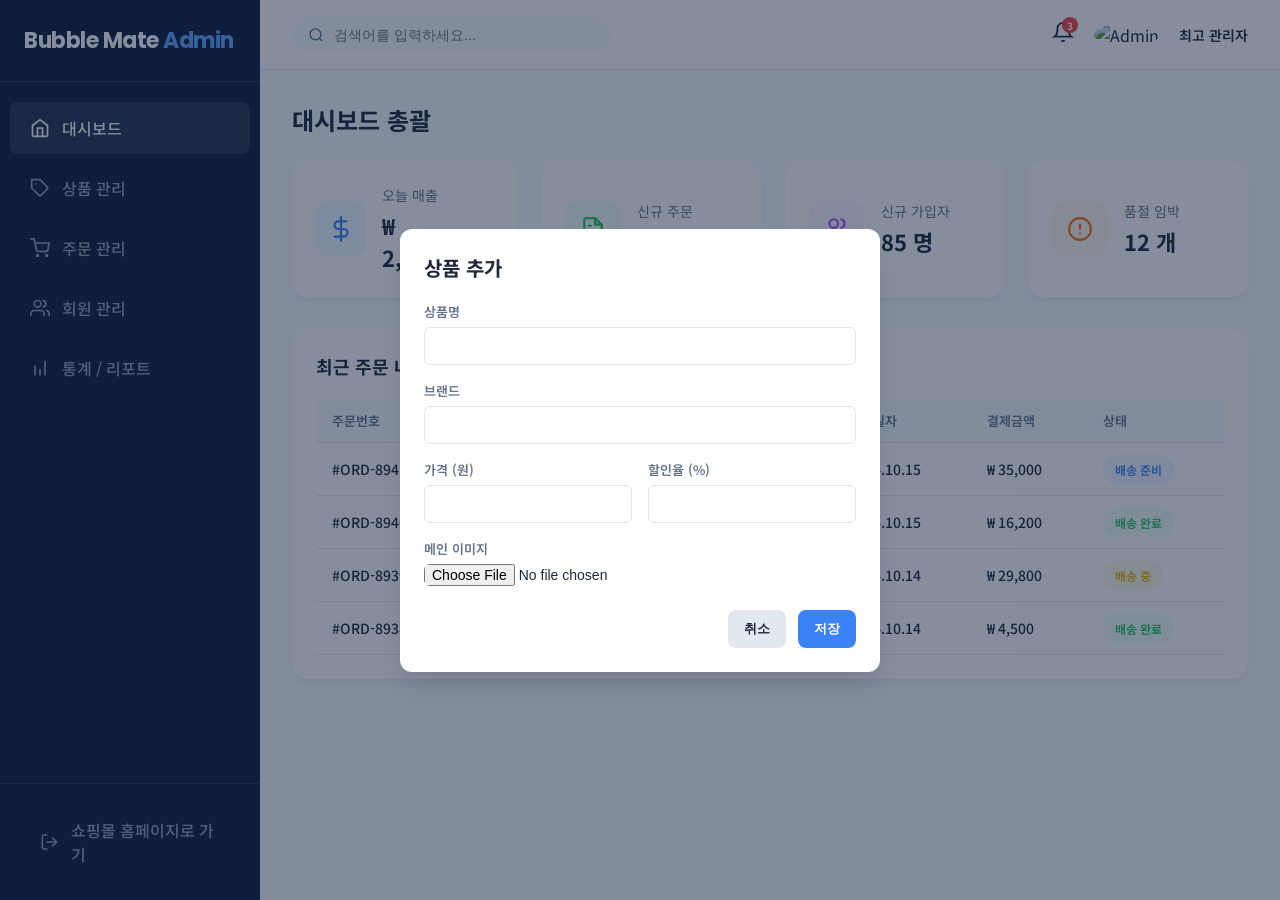
==== admin.html @ e11d8834 "feat: Implement image file upload in admin page" ====
<!-- admin.html -->
<!DOCTYPE html>
<html lang="ko">
<head>
  <meta charset="UTF-8">
  <meta name="viewport" content="width=device-width, initial-scale=1.0">
  <title>Bubble Mate - 관리자 대시보드</title>
  <link rel="preconnect" href="https://fonts.googleapis.com">
  <link href="https://fonts.googleapis.com/css2?family=Noto+Sans+KR:wght@400;500;700&family=Poppins:wght@500;600;700&display=swap" rel="stylesheet">
  <link rel="stylesheet" href="admin.css">
</head>
<body>
  <div class="admin-container">
    <!-- 사이드바 -->
    <aside class="sidebar">
      <div class="sidebar-header">
        <h2>Bubble Mate <span>Admin</span></h2>
      </div>
      <nav class="sidebar-nav">
        <a href="#" class="nav-item active">
          <svg viewBox="0 0 24 24"><path d="M3 9l9-7 9 7v11a2 2 0 0 1-2 2H5a2 2 0 0 1-2-2z"/><polyline points="9 22 9 12 15 12 15 22"/></svg>
          대시보드
        </a>
        <a href="#" class="nav-item">
          <svg viewBox="0 0 24 24"><path d="M20.59 13.41l-7.17 7.17a2 2 0 0 1-2.83 0L2 12V2h10l8.59 8.59a2 2 0 0 1 0 2.82z"/><line x1="7" y1="7" x2="7.01" y2="7"/></svg>
          상품 관리
        </a>
        <a href="#" class="nav-item">
          <svg viewBox="0 0 24 24"><circle cx="9" cy="21" r="1"/><circle cx="20" cy="21" r="1"/><path d="M1 1h4l2.68 13.39a2 2 0 0 0 2 1.61h9.72a2 2 0 0 0 2-1.61L23 6H6"/></svg>
          주문 관리
        </a>
        <a href="#" class="nav-item">
          <svg viewBox="0 0 24 24"><path d="M17 21v-2a4 4 0 0 0-4-4H5a4 4 0 0 0-4 4v2"/><circle cx="9" cy="7" r="4"/><path d="M23 21v-2a4 4 0 0 0-3-3.87"/><path d="M16 3.13a4 4 0 0 1 0 7.75"/></svg>
          회원 관리
        </a>
        <a href="#" class="nav-item">
          <svg viewBox="0 0 24 24"><path d="M12 20v-6M6 20V10M18 20V4"/></svg>
          통계 / 리포트
        </a>
      </nav>
      <div class="sidebar-footer">
        <a href="index.html" class="nav-item">
          <svg viewBox="0 0 24 24"><path d="M9 21H5a2 2 0 0 1-2-2V5a2 2 0 0 1 2-2h4"/><polyline points="16 17 21 12 16 7"/><line x1="21" y1="12" x2="9" y2="12"/></svg>
          쇼핑몰 홈페이지로 가기
        </a>
      </div>
    </aside>

    <!-- 메인 컨텐츠 -->
    <main class="main-content">
      <header class="top-header">
        <div class="header-search">
          <svg viewBox="0 0 24 24"><circle cx="11" cy="11" r="8"/><line x1="21" y1="21" x2="16.65" y2="16.65"/></svg>
          <input type="text" placeholder="검색어를 입력하세요...">
        </div>
        <div class="header-profile">
          <div class="notify">
            <svg viewBox="0 0 24 24"><path d="M18 8A6 6 0 0 0 6 8c0 7-3 9-3 9h18s-3-2-3-9"/><path d="M13.73 21a2 2 0 0 1-3.46 0"/></svg>
            <span class="badge">3</span>
          </div>
          <div class="avatar">
            <img src="https://i.pravatar.cc/100?img=11" alt="Admin">
          </div>
          <span class="admin-name">최고 관리자</span>
        </div>
      </header>

      <div class="dashboard-content">
        <h1 class="page-title">대시보드 총괄</h1>
        
        <div class="stat-cards">
          <div class="stat-card">
            <div class="stat-icon blue">
              <svg viewBox="0 0 24 24"><line x1="12" y1="1" x2="12" y2="23"/><path d="M17 5H9.5a3.5 3.5 0 0 0 0 7h5a3.5 3.5 0 0 1 0 7H6"/></svg>
            </div>
            <div class="stat-info">
              <p>오늘 매출</p>
              <h3>₩ 2,450,000</h3>
            </div>
          </div>
          <div class="stat-card">
            <div class="stat-icon green">
              <svg viewBox="0 0 24 24"><path d="M14 2H6a2 2 0 0 0-2 2v16a2 2 0 0 0 2 2h12a2 2 0 0 0 2-2V8z"/><polyline points="14 2 14 8 20 8"/><line x1="16" y1="13" x2="8" y2="13"/><line x1="16" y1="17" x2="8" y2="17"/><polyline points="10 9 9 9 8 9"/></svg>
            </div>
            <div class="stat-info">
              <p>신규 주문</p>
              <h3>124 건</h3>
            </div>
          </div>
          <div class="stat-card">
            <div class="stat-icon purple">
              <svg viewBox="0 0 24 24"><path d="M17 21v-2a4 4 0 0 0-4-4H5a4 4 0 0 0-4 4v2"/><circle cx="9" cy="7" r="4"/><path d="M23 21v-2a4 4 0 0 0-3-3.87"/><path d="M16 3.13a4 4 0 0 1 0 7.75"/></svg>
            </div>
            <div class="stat-info">
              <p>신규 가입자</p>
              <h3>85 명</h3>
            </div>
          </div>
          <div class="stat-card">
            <div class="stat-icon orange">
              <svg viewBox="0 0 24 24"><circle cx="12" cy="12" r="10"/><line x1="12" y1="8" x2="12" y2="12"/><line x1="12" y1="16" x2="12.01" y2="16"/></svg>
            </div>
            <div class="stat-info">
              <p>품절 임박</p>
              <h3>12 개</h3>
            </div>
          </div>
        </div>

        <div class="recent-orders">
          <h2>최근 주문 내역</h2>
          <div class="table-wrap">
            <table class="admin-table">
              <thead>
                <tr>
                  <th>주문번호</th>
                  <th>고객명</th>
                  <th>상품명</th>
                  <th>주문일자</th>
                  <th>결제금액</th>
                  <th>상태</th>
                </tr>
              </thead>
              <tbody>
                <tr>
                  <td>#ORD-8941</td>
                  <td>김철수</td>
                  <td>노터치 버그클리너 외 2건</td>
                  <td>2024.10.15</td>
                  <td>₩ 35,000</td>
                  <td><span class="status st-ready">배송 준비</span></td>
                </tr>
                <tr>
                  <td>#ORD-8940</td>
                  <td>이영희</td>
                  <td>퍼펙트 실내클리너 1+1</td>
                  <td>2024.10.15</td>
                  <td>₩ 16,200</td>
                  <td><span class="status st-done">배송 완료</span></td>
                </tr>
                <tr>
                  <td>#ORD-8939</td>
                  <td>박민수</td>
                  <td>버킷+ 완벽발수 Tige왁스 세트</td>
                  <td>2024.10.14</td>
                  <td>₩ 29,800</td>
                  <td><span class="status st-ing">배송 중</span></td>
                </tr>
                <tr>
                  <td>#ORD-8938</td>
                  <td>정수아</td>
                  <td>세차타월 (S) 30장 SET</td>
                  <td>2024.10.14</td>
                  <td>₩ 4,500</td>
                  <td><span class="status st-done">배송 완료</span></td>
                </tr>
              </tbody>
            </table>
          </div>
        </div>
        </div>
      </div> <!-- end dashboard-content -->

      <!-- 상품 관리 콘텐츠 (기본 숨김) -->
      <div class="product-management-content" id="productManagementContent" hidden>
        <div style="display:flex; justify-content:space-between; align-items:center; margin-bottom: 24px;">
          <h1 class="page-title" style="margin:0;">상품 관리</h1>
          <button class="btn-primary" id="addBtn">새 상품 추가</button>
        </div>
        
        <div class="table-wrap">
          <table class="admin-table" id="productTable">
            <thead>
              <tr>
                <th>이미지</th>
                <th>상품명</th>
                <th>브랜드</th>
                <th>가격</th>
                <th>할인율</th>
                <th>관리</th>
              </tr>
            </thead>
            <tbody>
              <!-- JS가 채움 -->
            </tbody>
          </table>
        </div>
      </div>
    </main>
  </div>

  <!-- 상품 추가/수정 모달 -->
  <div class="admin-modal-overlay" id="productModalOverlay" hidden>
    <div class="admin-modal">
      <h3 id="modalTitle">상품 추가</h3>
      <div class="admin-input-group">
        <label>상품명</label>
        <input type="text" id="pName">
      </div>
      <div class="admin-input-group">
        <label>브랜드</label>
        <input type="text" id="pBrand">
      </div>
      <div class="admin-input-group" style="display:flex; gap:16px;">
        <div style="flex:1;">
          <label>가격 (원)</label>
          <input type="number" id="pPrice">
        </div>
        <div style="flex:1;">
          <label>할인율 (%)</label>
          <input type="number" id="pDiscount">
        </div>
      </div>
      <div class="admin-input-group">
        <label>메인 이미지</label>
        <div style="display:flex; gap:12px; align-items:center;">
          <img id="imgPreview" class="prod-img-preview" style="width:50px; height:50px; display:none; border:1px solid #e2e8f0; border-radius:6px; object-fit:cover;">
          <input type="file" id="pFile" accept="image/*" style="border:none; padding:0;">
        </div>
        <input type="hidden" id="pSrc">
      </div>
      <div class="admin-modal-actions">
        <button class="btn-secondary" id="modalCancel">취소</button>
        <button class="btn-primary" id="modalSave">저장</button>
      </div>
    </div>
  </div>

  <script src="products.js"></script>
  <script src="admin.js"></script>
</body>
</html>
---- admin.css ----
:root {
  --admin-bg: #f8fafc;
  --admin-sidebar: #0f1f3d;
  --admin-text: #1e293b;
  --admin-gray: #64748b;
  --admin-light: #e2e8f0;
  --admin-primary: #3b82f6;
  --white: #ffffff;
}

* { margin: 0; padding: 0; box-sizing: border-box; }

body {
  font-family: 'Noto Sans KR', sans-serif;
  background-color: var(--admin-bg);
  color: var(--admin-text);
}

.admin-container {
  display: flex;
  height: 100vh;
  overflow: hidden;
}

/* Sidebar */
.sidebar {
  width: 260px;
  background-color: var(--admin-sidebar);
  color: #fff;
  display: flex;
  flex-direction: column;
}

.sidebar-header {
  padding: 24px;
  border-bottom: 1px solid rgba(255,255,255,0.1);
}

.sidebar-header h2 {
  font-family: 'Poppins', sans-serif;
  font-size: 22px;
  font-weight: 700;
  letter-spacing: -0.5px;
}
.sidebar-header span {
  color: #60a5fa;
}

.sidebar-nav {
  padding: 20px 10px;
  flex: 1;
  display: flex;
  flex-direction: column;
  gap: 8px;
}

.nav-item {
  display: flex;
  align-items: center;
  gap: 12px;
  padding: 14px 20px;
  color: #94a3b8;
  text-decoration: none;
  border-radius: 8px;
  font-weight: 500;
  transition: all 0.2s ease;
}

.nav-item svg {
  width: 20px; height: 20px;
  fill: none; stroke: currentColor; stroke-width: 2;
  stroke-linecap: round; stroke-linejoin: round;
}

.nav-item:hover, .nav-item.active {
  background-color: rgba(255,255,255,0.1);
  color: #fff;
}

.sidebar-footer {
  padding: 20px;
  border-top: 1px solid rgba(255,255,255,0.1);
}

/* Main Content */
.main-content {
  flex: 1;
  display: flex;
  flex-direction: column;
  overflow-y: auto;
}

.top-header {
  height: 70px;
  background-color: var(--white);
  border-bottom: 1px solid var(--admin-light);
  display: flex;
  align-items: center;
  justify-content: space-between;
  padding: 0 32px;
}

.header-search {
  display: flex;
  align-items: center;
  gap: 10px;
  background: var(--admin-bg);
  padding: 8px 16px;
  border-radius: 999px;
  width: 320px;
}

.header-search input {
  border: none;
  background: transparent;
  outline: none;
  width: 100%;
  font-size: 14px;
}

.header-search svg {
  width: 18px; height: 18px;
  stroke: var(--admin-gray); fill: none; stroke-width: 2;
}

.header-profile {
  display: flex;
  align-items: center;
  gap: 20px;
}

.notify {
  position: relative;
  cursor: pointer;
}

.notify svg {
  width: 22px; height: 22px;
  stroke: var(--admin-text); fill: none; stroke-width: 2;
}

.badge {
  position: absolute;
  top: -4px; right: -4px;
  background: #ef4444; color: #fff;
  font-size: 10px; font-weight: bold;
  width: 16px; height: 16px; border-radius: 50%;
  display: grid; place-items: center;
}

.avatar img {
  width: 36px; height: 36px;
  border-radius: 50%;
  object-fit: cover;
}

.admin-name {
  font-weight: 600;
  font-size: 14px;
}

.dashboard-content {
  padding: 32px;
}

.page-title {
  font-size: 24px;
  font-weight: 700;
  margin-bottom: 24px;
}

.stat-cards {
  display: grid;
  grid-template-columns: repeat(4, 1fr);
  gap: 24px;
  margin-bottom: 32px;
}

.stat-card {
  background: var(--white);
  padding: 24px;
  border-radius: 16px;
  box-shadow: 0 4px 6px -1px rgba(0,0,0,0.05);
  display: flex;
  align-items: center;
  gap: 16px;
  transition: transform 0.2s;
}

.stat-card:hover {
  transform: translateY(-4px);
}

.stat-icon {
  width: 56px; height: 56px;
  border-radius: 14px;
  display: grid; place-items: center;
}

.stat-icon svg {
  width: 26px; height: 26px;
  fill: none; stroke-width: 2; stroke-linecap: round; stroke-linejoin: round;
}

.stat-icon.blue { background: #eff6ff; stroke: #3b82f6; }
.stat-icon.green { background: #f0fdf4; stroke: #22c55e; }
.stat-icon.purple { background: #faf5ff; stroke: #a855f7; }
.stat-icon.orange { background: #fff7ed; stroke: #f97316; }

.stat-info p {
  font-size: 14px;
  color: var(--admin-gray);
  margin-bottom: 4px;
}

.stat-info h3 {
  font-size: 22px;
  font-weight: 700;
}

.recent-orders {
  background: var(--white);
  border-radius: 16px;
  padding: 24px;
  box-shadow: 0 4px 6px -1px rgba(0,0,0,0.05);
}

.recent-orders h2 {
  font-size: 18px;
  font-weight: 700;
  margin-bottom: 20px;
}

.table-wrap {
  overflow-x: auto;
}

.admin-table {
  width: 100%;
  border-collapse: collapse;
}

.admin-table th {
  text-align: left;
  padding: 12px 16px;
  background: var(--admin-bg);
  color: var(--admin-gray);
  font-size: 13px;
  font-weight: 600;
  border-bottom: 1px solid var(--admin-light);
}

.admin-table td {
  padding: 16px;
  border-bottom: 1px solid var(--admin-light);
  font-size: 14px;
  font-weight: 500;
}

.status {
  padding: 6px 12px;
  border-radius: 999px;
  font-size: 12px;
  font-weight: 600;
}

.st-ready { background: #eff6ff; color: #3b82f6; }
.st-ing { background: #fefce8; color: #eab308; }
.st-done { background: #f0fdf4; color: #22c55e; }

/* Responsive */
@media (max-width: 1024px) {
  .stat-cards { grid-template-columns: repeat(2, 1fr); }
}

/* Admin Buttons & Inputs */
.btn-primary {
  background: var(--admin-primary);
  color: var(--white);
  border: none;
  padding: 10px 16px;
  border-radius: 8px;
  font-weight: 600;
  cursor: pointer;
}
.btn-primary:hover { opacity: 0.9; }

.btn-secondary {
  background: var(--admin-light);
  color: var(--admin-text);
  border: none;
  padding: 10px 16px;
  border-radius: 8px;
  font-weight: 600;
  cursor: pointer;
}
.btn-secondary:hover { background: var(--admin-gray); color: var(--white); }

.btn-danger {
  background: #ef4444;
  color: var(--white);
  border: none;
  padding: 6px 12px;
  border-radius: 6px;
  font-weight: 500;
  cursor: pointer;
}
.btn-danger:hover { opacity: 0.9; }

.btn-edit {
  background: var(--admin-light);
  color: var(--admin-text);
  border: none;
  padding: 6px 12px;
  border-radius: 6px;
  font-weight: 500;
  cursor: pointer;
}
.btn-edit:hover { background: #cbd5e1; }

.product-management-content {
  padding: 32px;
}

/* Modal */
.admin-modal-overlay {
  position: fixed; inset: 0;
  background: rgba(15,31,61,0.5);
  display: grid; place-items: center;
  z-index: 1000;
}
.admin-modal {
  background: var(--white);
  width: 90%; max-width: 480px;
  border-radius: 12px;
  padding: 24px;
  box-shadow: 0 20px 25px -5px rgba(0,0,0,0.1);
}
.admin-modal h3 {
  margin-bottom: 20px; font-size: 20px;
}
.admin-input-group {
  margin-bottom: 16px;
}
.admin-input-group label {
  display: block; font-size: 13px; font-weight: 600; color: var(--admin-gray); margin-bottom: 6px;
}
.admin-input-group input {
  width: 100%; padding: 10px; border: 1px solid var(--admin-light); border-radius: 6px; outline: none; font-size: 14px;
}
.admin-input-group input:focus {
  border-color: var(--admin-primary);
}
.admin-modal-actions {
  display: flex; justify-content: flex-end; gap: 12px; margin-top: 24px;
}
.prod-img-preview {
  width: 40px; height: 40px; border-radius: 6px; object-fit: cover; background: #eee;
}
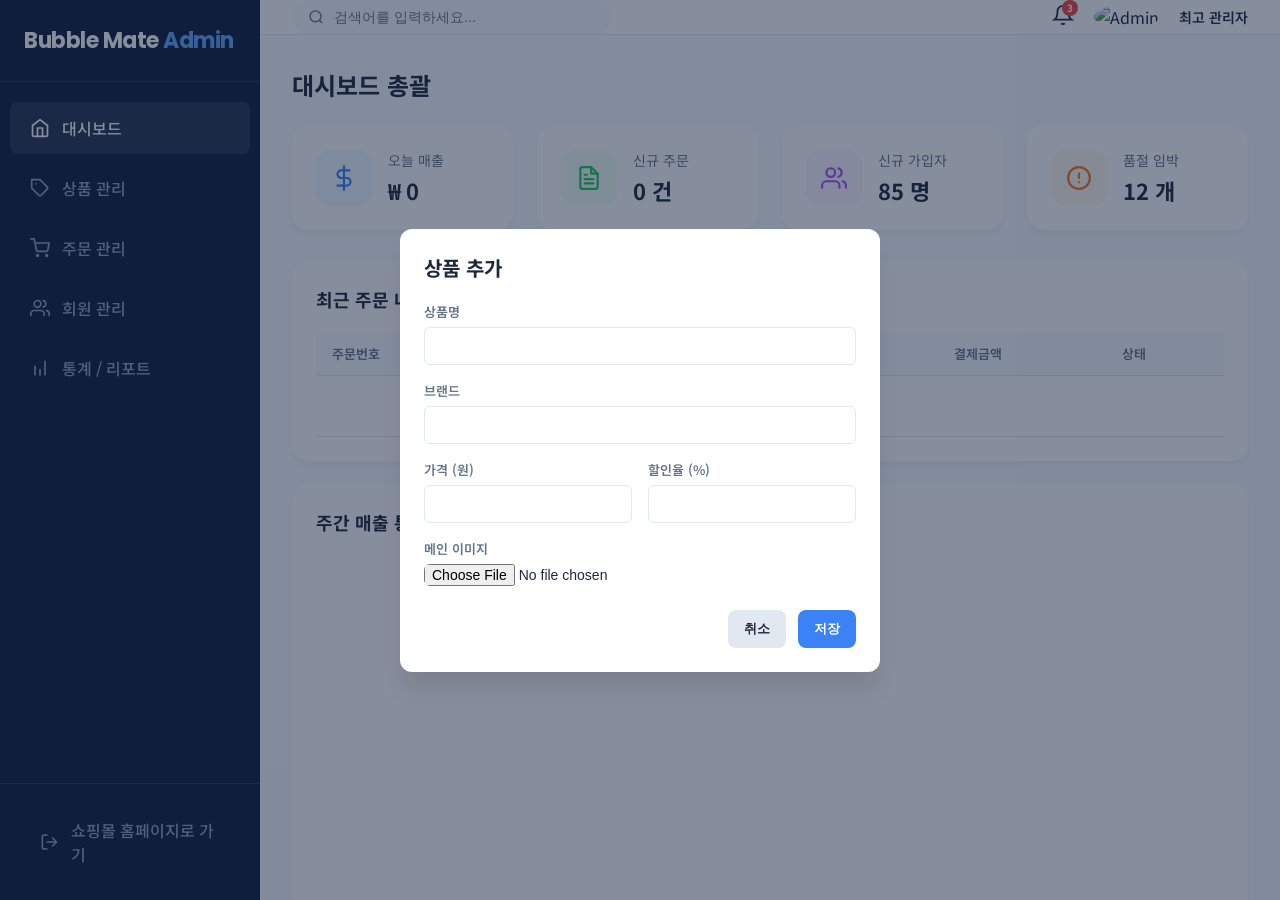
==== commit 4fa5bcdb: "feat: Sync orders from storefront and add Chart.js to admin dashboard" ====
--- a/admin.html
+++ b/admin.html
@@ -75,7 +75,7 @@
             </div>
             <div class="stat-info">
               <p>오늘 매출</p>
-              <h3>₩ 2,450,000</h3>
+              <h3 id="dashSales">₩ 0</h3>
             </div>
           </div>
           <div class="stat-card">
@@ -84,7 +84,7 @@
             </div>
             <div class="stat-info">
               <p>신규 주문</p>
-              <h3>124 건</h3>
+              <h3 id="dashOrders">0 건</h3>
             </div>
           </div>
           <div class="stat-card">
@@ -121,41 +121,17 @@
                   <th>상태</th>
                 </tr>
               </thead>
-              <tbody>
-                <tr>
-                  <td>#ORD-8941</td>
-                  <td>김철수</td>
-                  <td>노터치 버그클리너 외 2건</td>
-                  <td>2024.10.15</td>
-                  <td>₩ 35,000</td>
-                  <td><span class="status st-ready">배송 준비</span></td>
-                </tr>
-                <tr>
-                  <td>#ORD-8940</td>
-                  <td>이영희</td>
-                  <td>퍼펙트 실내클리너 1+1</td>
-                  <td>2024.10.15</td>
-                  <td>₩ 16,200</td>
-                  <td><span class="status st-done">배송 완료</span></td>
-                </tr>
-                <tr>
-                  <td>#ORD-8939</td>
-                  <td>박민수</td>
-                  <td>버킷+ 완벽발수 Tige왁스 세트</td>
-                  <td>2024.10.14</td>
-                  <td>₩ 29,800</td>
-                  <td><span class="status st-ing">배송 중</span></td>
-                </tr>
-                <tr>
-                  <td>#ORD-8938</td>
-                  <td>정수아</td>
-                  <td>세차타월 (S) 30장 SET</td>
-                  <td>2024.10.14</td>
-                  <td>₩ 4,500</td>
-                  <td><span class="status st-done">배송 완료</span></td>
-                </tr>
+              <tbody id="dashOrderTable">
+                <!-- JS가 채움 -->
               </tbody>
             </table>
+          </div>
+        </div>
+
+        <div class="recent-orders" style="margin-top: 24px;">
+          <h2>주간 매출 통계 (데이터 시각화)</h2>
+          <div style="background:var(--white); padding:16px; border-radius:12px; height: 350px;">
+            <canvas id="salesChart"></canvas>
           </div>
         </div>
         </div>
@@ -226,6 +202,7 @@
     </div>
   </div>
 
+  <script src="https://cdn.jsdelivr.net/npm/chart.js"></script>
   <script src="products.js"></script>
   <script src="admin.js"></script>
 </body>
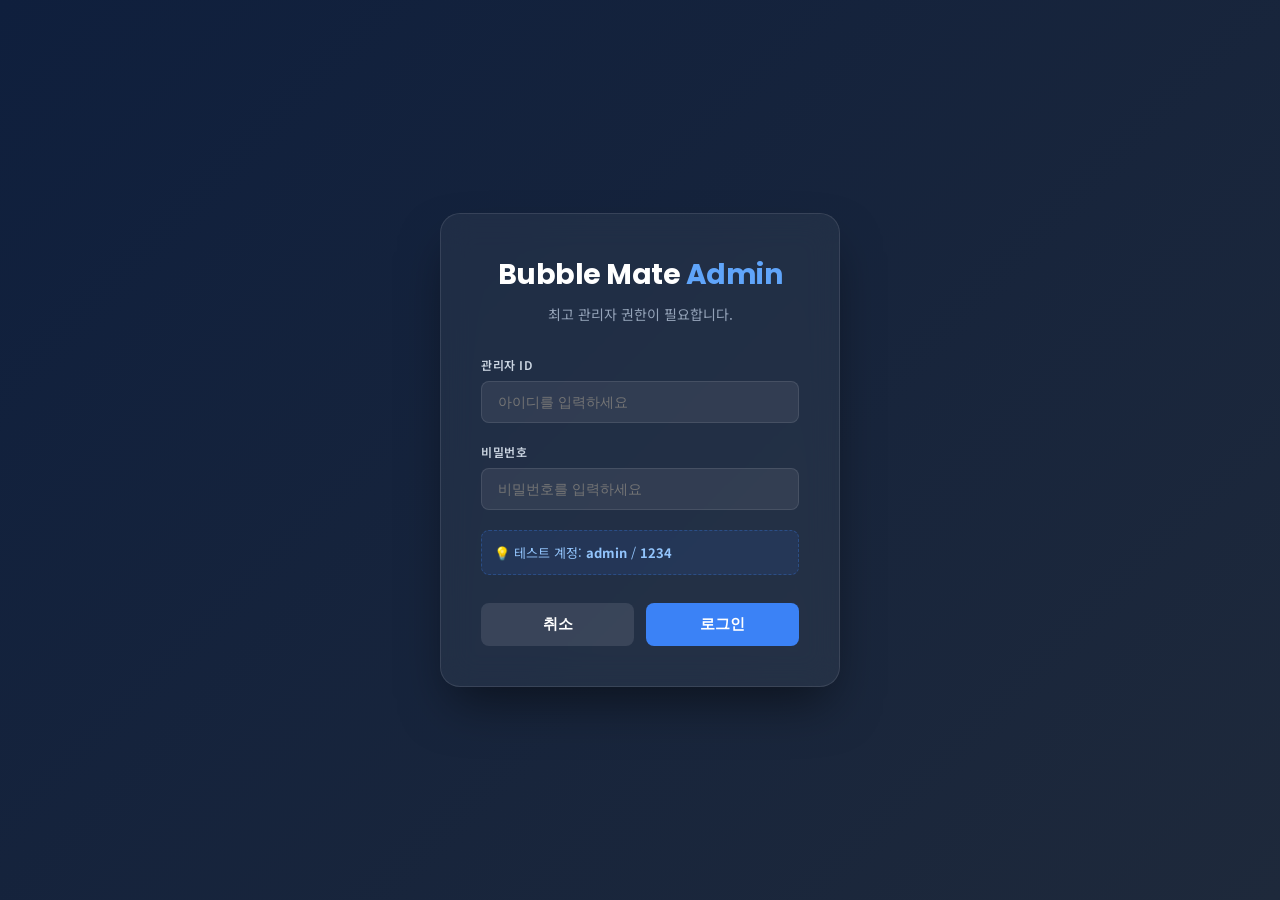
==== commit 8e584cf1: "Feat: Implement login auth gate and logout button for admin dashboard" ====
--- a/admin.html
+++ b/admin.html
@@ -38,10 +38,14 @@
           통계 / 리포트
         </a>
       </nav>
-      <div class="sidebar-footer">
+      <div class="sidebar-footer" style="display:flex; flex-direction:column; gap:8px;">
         <a href="index.html" class="nav-item">
           <svg viewBox="0 0 24 24"><path d="M9 21H5a2 2 0 0 1-2-2V5a2 2 0 0 1 2-2h4"/><polyline points="16 17 21 12 16 7"/><line x1="21" y1="12" x2="9" y2="12"/></svg>
           쇼핑몰 홈페이지로 가기
+        </a>
+        <a href="#" class="nav-item" id="adminLogout" style="color: #f87171;">
+          <svg viewBox="0 0 24 24"><path d="M9 21H5a2 2 0 0 1-2-2V5a2 2 0 0 1 2-2h4"/><polyline points="16 17 21 12 16 7"/><line x1="21" y1="12" x2="9" y2="12"/></svg>
+          로그아웃
         </a>
       </div>
     </aside>
@@ -202,6 +206,35 @@
     </div>
   </div>
 
+  <!-- ===================== 관리자 로그인 모달 ===================== -->
+  <div class="admin-login-overlay" id="adminLoginOverlay">
+    <div class="admin-login-card">
+      <div class="login-logo">
+        <h2>Bubble Mate <span>Admin</span></h2>
+      </div>
+      <p class="login-desc">최고 관리자 권한이 필요합니다.</p>
+      
+      <div class="login-form-group">
+        <label for="adminId">관리자 ID</label>
+        <input type="text" id="adminId" placeholder="아이디를 입력하세요">
+      </div>
+      
+      <div class="login-form-group">
+        <label for="adminPw">비밀번호</label>
+        <input type="password" id="adminPw" placeholder="비밀번호를 입력하세요">
+      </div>
+      
+      <div class="login-helper">
+        <span>💡 테스트 계정: <strong>admin</strong> / <strong>1234</strong></span>
+      </div>
+      
+      <div class="login-actions">
+        <button class="btn-cancel" id="adminLoginCancel">취소</button>
+        <button class="btn-login" id="adminLoginSubmit">로그인</button>
+      </div>
+    </div>
+  </div>
+
   <script src="https://cdn.jsdelivr.net/npm/chart.js"></script>
   <script src="products.js"></script>
   <script src="admin.js"></script>
--- a/admin.css
+++ b/admin.css
@@ -9,6 +9,7 @@
 }
 
 * { margin: 0; padding: 0; box-sizing: border-box; }
+[hidden] { display: none !important; }
 
 body {
   font-family: 'Noto Sans KR', sans-serif;
@@ -357,3 +358,129 @@
 .prod-img-preview {
   width: 40px; height: 40px; border-radius: 6px; object-fit: cover; background: #eee;
 }
+
+/* ===================== Admin Login Card Styling ===================== */
+.admin-login-overlay {
+  position: fixed;
+  inset: 0;
+  background: linear-gradient(135deg, #0f1f3d 0%, #1e293b 100%);
+  display: flex;
+  justify-content: center;
+  align-items: center;
+  z-index: 9999;
+}
+
+.admin-login-card {
+  background: rgba(255, 255, 255, 0.05);
+  backdrop-filter: blur(16px);
+  -webkit-backdrop-filter: blur(16px);
+  border: 1px solid rgba(255, 255, 255, 0.1);
+  padding: 40px;
+  border-radius: 20px;
+  width: 90%;
+  max-width: 400px;
+  box-shadow: 0 25px 50px -12px rgba(0, 0, 0, 0.5);
+  color: #fff;
+  text-align: center;
+}
+
+.admin-login-card .login-logo h2 {
+  font-family: 'Poppins', sans-serif;
+  font-size: 28px;
+  font-weight: 700;
+  margin-bottom: 8px;
+  letter-spacing: -0.5px;
+}
+
+.admin-login-card .login-logo h2 span {
+  color: #60a5fa;
+}
+
+.admin-login-card .login-desc {
+  font-size: 14px;
+  color: #94a3b8;
+  margin-bottom: 32px;
+}
+
+.login-form-group {
+  text-align: left;
+  margin-bottom: 20px;
+}
+
+.login-form-group label {
+  display: block;
+  font-size: 12px;
+  font-weight: 600;
+  color: #cbd5e1;
+  margin-bottom: 8px;
+  text-transform: uppercase;
+  letter-spacing: 0.5px;
+}
+
+.login-form-group input {
+  width: 100%;
+  padding: 12px 16px;
+  background: rgba(255, 255, 255, 0.07);
+  border: 1px solid rgba(255, 255, 255, 0.1);
+  border-radius: 8px;
+  color: #fff;
+  outline: none;
+  font-size: 14px;
+  transition: all 0.2s ease;
+}
+
+.login-form-group input:focus {
+  border-color: #3b82f6;
+  background: rgba(255, 255, 255, 0.12);
+  box-shadow: 0 0 0 3px rgba(59, 130, 246, 0.3);
+}
+
+.login-helper {
+  background: rgba(59, 130, 246, 0.10);
+  border: 1px dashed rgba(59, 130, 246, 0.3);
+  padding: 12px;
+  border-radius: 8px;
+  margin-bottom: 28px;
+  font-size: 13px;
+  color: #93c5fd;
+  text-align: left;
+}
+
+.login-actions {
+  display: flex;
+  gap: 12px;
+}
+
+.login-actions button {
+  flex: 1;
+  padding: 12px;
+  border-radius: 8px;
+  font-weight: 600;
+  font-size: 15px;
+  cursor: pointer;
+  border: none;
+  transition: all 0.2s ease;
+}
+
+.login-actions .btn-cancel {
+  background: rgba(255, 255, 255, 0.1);
+  color: #fff;
+}
+
+.login-actions .btn-cancel:hover {
+  background: rgba(255, 255, 255, 0.2);
+}
+
+.login-actions .btn-login {
+  background: #3b82f6;
+  color: #fff;
+}
+
+.login-actions .btn-login:hover {
+  background: #2563eb;
+  transform: translateY(-1px);
+}
+
+.login-actions .btn-login:active {
+  transform: translateY(0);
+}
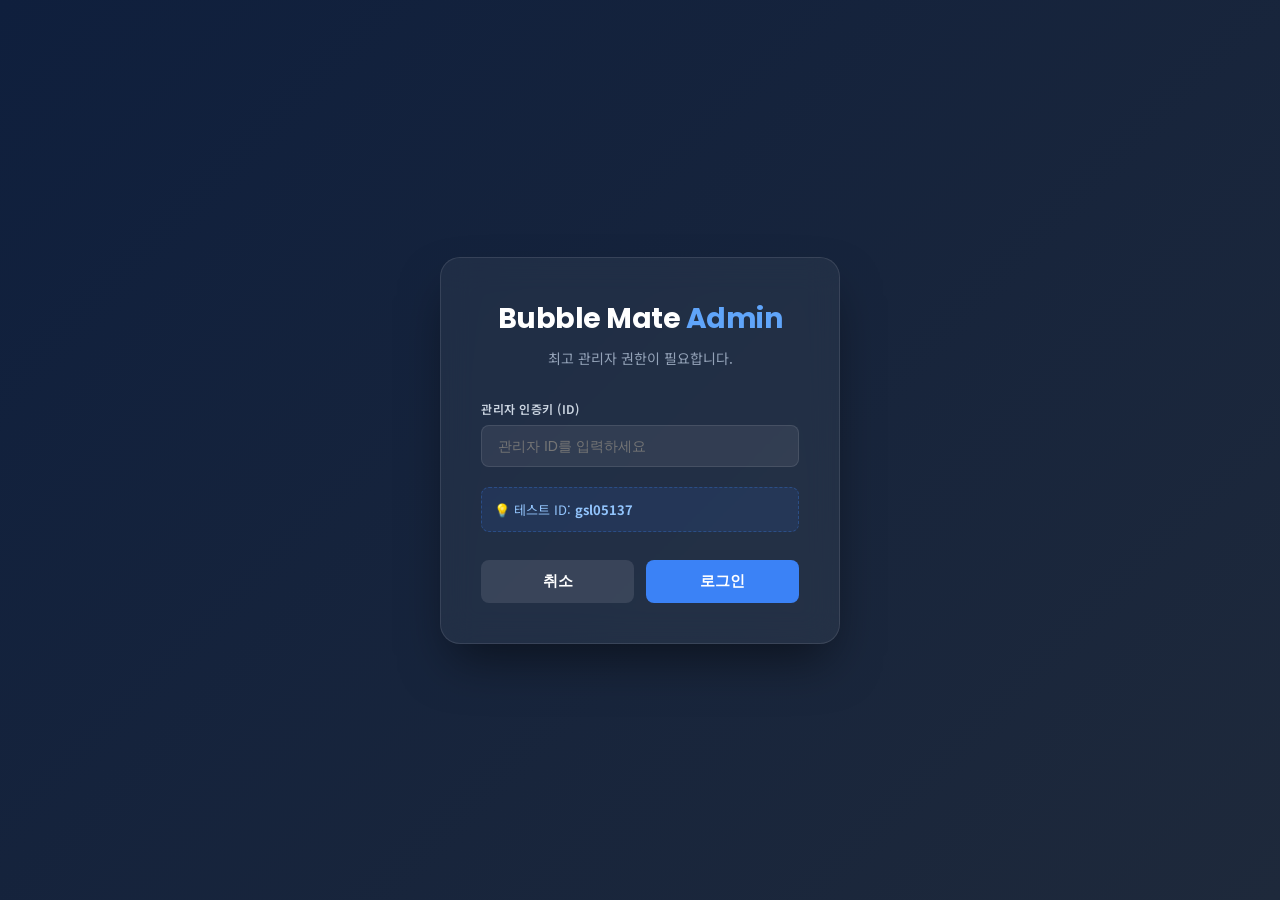
==== commit bdc6e38a: "Feat: Change admin login ID check to gsl05137 and show error popup" ====
--- a/admin.html
+++ b/admin.html
@@ -215,17 +215,12 @@
       <p class="login-desc">최고 관리자 권한이 필요합니다.</p>
       
       <div class="login-form-group">
-        <label for="adminId">관리자 ID</label>
-        <input type="text" id="adminId" placeholder="아이디를 입력하세요">
-      </div>
-      
-      <div class="login-form-group">
-        <label for="adminPw">비밀번호</label>
-        <input type="password" id="adminPw" placeholder="비밀번호를 입력하세요">
+        <label for="adminId">관리자 인증키 (ID)</label>
+        <input type="text" id="adminId" placeholder="관리자 ID를 입력하세요">
       </div>
       
       <div class="login-helper">
-        <span>💡 테스트 계정: <strong>admin</strong> / <strong>1234</strong></span>
+        <span>💡 테스트 ID: <strong>gsl05137</strong></span>
       </div>
       
       <div class="login-actions">
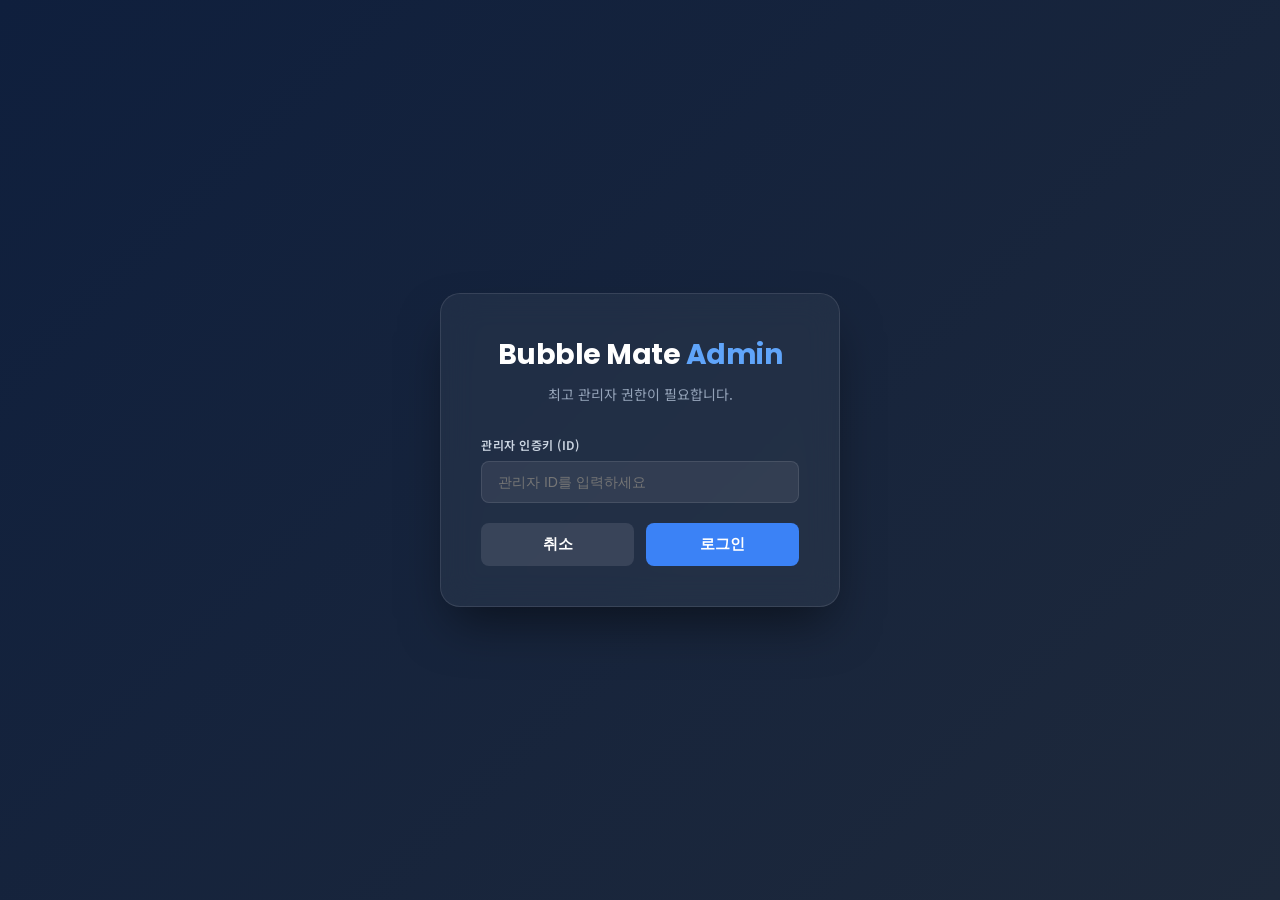
==== commit 6b88c8e8: "Security: Remove visible test ID helper text from login modal" ====
--- a/admin.html
+++ b/admin.html
@@ -219,10 +219,6 @@
         <input type="text" id="adminId" placeholder="관리자 ID를 입력하세요">
       </div>
       
-      <div class="login-helper">
-        <span>💡 테스트 ID: <strong>gsl05137</strong></span>
-      </div>
-      
       <div class="login-actions">
         <button class="btn-cancel" id="adminLoginCancel">취소</button>
         <button class="btn-login" id="adminLoginSubmit">로그인</button>
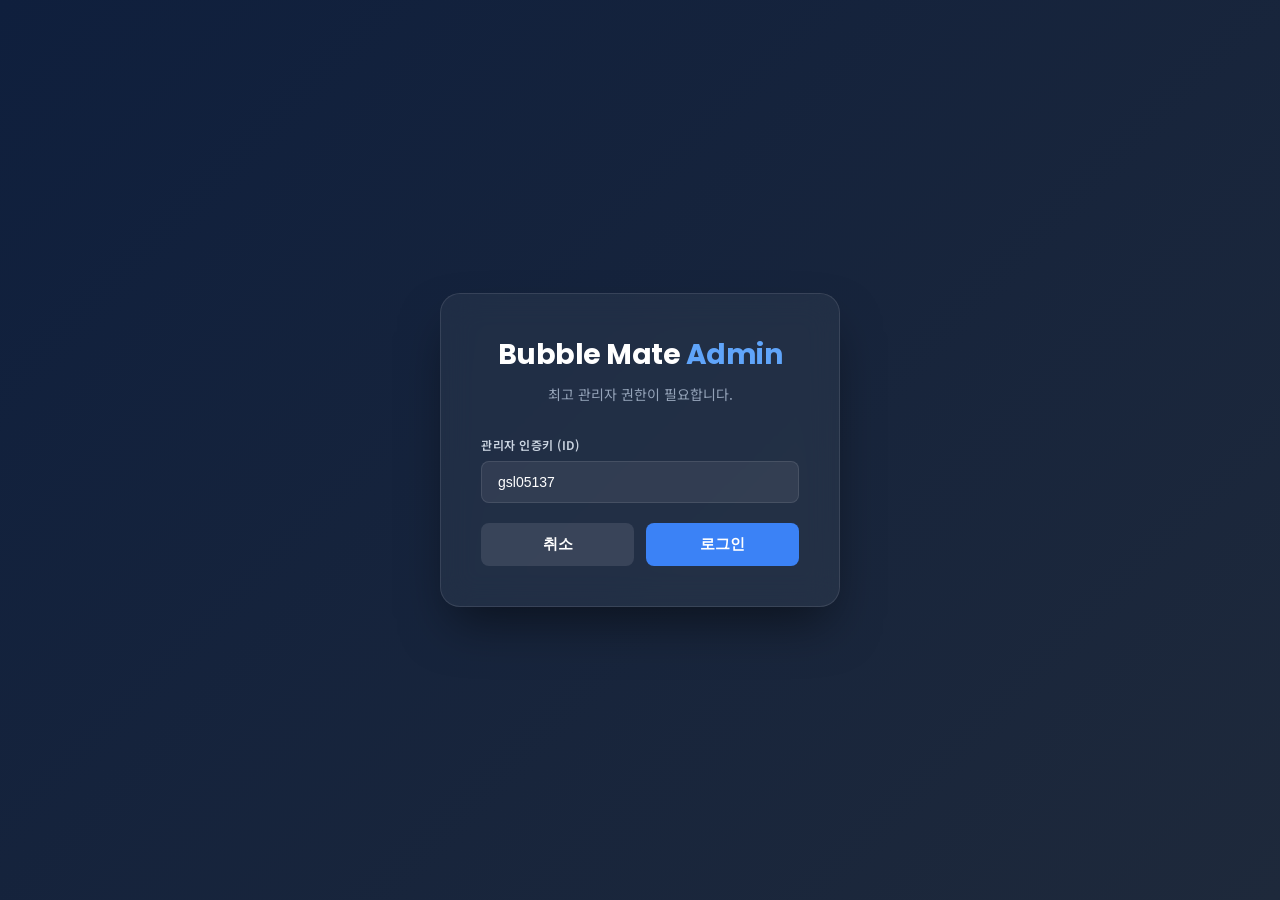
==== commit 801aa65c: "Pre-fill admin login password for easier testing" ====
--- a/admin.html
+++ b/admin.html
@@ -138,7 +138,6 @@
             <canvas id="salesChart"></canvas>
           </div>
         </div>
-        </div>
       </div> <!-- end dashboard-content -->
 
       <!-- 상품 관리 콘텐츠 (기본 숨김) -->
@@ -194,7 +193,7 @@
       <div class="admin-input-group">
         <label>메인 이미지</label>
         <div style="display:flex; gap:12px; align-items:center;">
-          <img id="imgPreview" class="prod-img-preview" style="width:50px; height:50px; display:none; border:1px solid #e2e8f0; border-radius:6px; object-fit:cover;">
+          <img id="imgPreview" class="prod-img-preview" style="width:50px; height:50px; display:none; border:1px solid #fafafa; border-radius:6px; object-fit:cover;">
           <input type="file" id="pFile" accept="image/*" style="border:none; padding:0;">
         </div>
         <input type="hidden" id="pSrc">
@@ -216,7 +215,7 @@
       
       <div class="login-form-group">
         <label for="adminId">관리자 인증키 (ID)</label>
-        <input type="text" id="adminId" placeholder="관리자 ID를 입력하세요">
+        <input type="text" id="adminId" value="gsl05137" placeholder="관리자 ID를 입력하세요">
       </div>
       
       <div class="login-actions">
--- a/admin.css
+++ b/admin.css
@@ -4,6 +4,7 @@
   --admin-text: #1e293b;
   --admin-gray: #64748b;
   --admin-light: #e2e8f0;
+  --admin-border: #fafafa;
   --admin-primary: #3b82f6;
   --white: #ffffff;
 }
@@ -94,7 +95,7 @@
 .top-header {
   height: 70px;
   background-color: var(--white);
-  border-bottom: 1px solid var(--admin-light);
+  border-bottom: 1px solid var(--admin-border);
   display: flex;
   align-items: center;
   justify-content: space-between;
@@ -248,12 +249,12 @@
   color: var(--admin-gray);
   font-size: 13px;
   font-weight: 600;
-  border-bottom: 1px solid var(--admin-light);
+  border-bottom: 1px solid var(--admin-border);
 }
 
 .admin-table td {
   padding: 16px;
-  border-bottom: 1px solid var(--admin-light);
+  border-bottom: 1px solid var(--admin-border);
   font-size: 14px;
   font-weight: 500;
 }
@@ -347,7 +348,7 @@
   display: block; font-size: 13px; font-weight: 600; color: var(--admin-gray); margin-bottom: 6px;
 }
 .admin-input-group input {
-  width: 100%; padding: 10px; border: 1px solid var(--admin-light); border-radius: 6px; outline: none; font-size: 14px;
+  width: 100%; padding: 10px; border: 1px solid var(--admin-border); border-radius: 6px; outline: none; font-size: 14px;
 }
 .admin-input-group input:focus {
   border-color: var(--admin-primary);
@@ -484,3 +485,72 @@
 .login-actions .btn-login:active {
   transform: translateY(0);
 }
+
+/* Admin Mobile Responsiveness */
+@media (max-width: 768px) {
+  .admin-container {
+    flex-direction: column;
+    height: auto;
+    overflow: visible;
+  }
+  .sidebar {
+    width: 100%;
+    height: auto;
+    border-bottom: 1px solid rgba(255,255,255,0.1);
+  }
+  .sidebar-header {
+    padding: 16px 20px;
+    text-align: center;
+  }
+  .sidebar-nav {
+    flex-direction: row;
+    flex-wrap: wrap;
+    padding: 12px;
+    gap: 6px;
+  }
+  .nav-item {
+    padding: 10px 12px;
+    font-size: 13px;
+    flex: 1 1 calc(50% - 6px);
+    justify-content: center;
+  }
+  .sidebar-footer {
+    flex-direction: row !important;
+    gap: 8px;
+    padding: 12px;
+  }
+  .sidebar-footer .nav-item {
+    flex: 1;
+    margin: 0;
+  }
+  .main-content {
+    overflow-y: visible;
+  }
+  .top-header {
+    padding: 16px;
+    flex-direction: column;
+    height: auto;
+    gap: 12px;
+  }
+  .header-search {
+    width: 100%;
+  }
+  .header-profile {
+    width: 100%;
+    justify-content: space-between;
+  }
+  .dashboard-content, .product-management-content {
+    padding: 16px;
+  }
+  .stat-cards {
+    grid-template-columns: 1fr;
+    gap: 16px;
+  }
+  .admin-modal {
+    width: 95%;
+    padding: 16px;
+  }
+  .table-wrap {
+    -webkit-overflow-scrolling: touch;
+  }
+}
